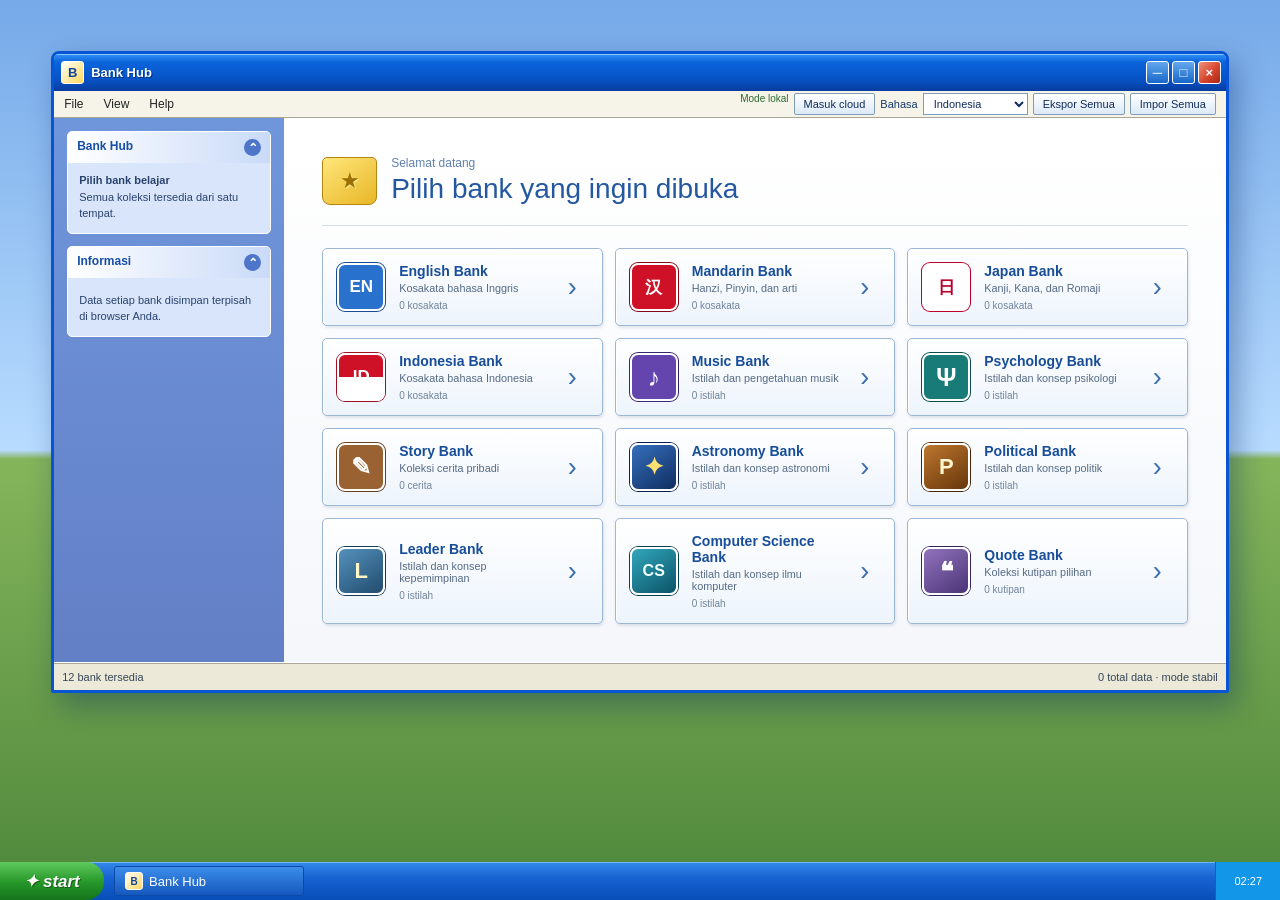
==== index.html @ 7e33196a "Integrate KnowledgeBank with Supabase and Vercel" ====
<!doctype html>
<html lang="id">
<head>
  <meta charset="UTF-8">
  <meta name="viewport" content="width=device-width, initial-scale=1.0">
  <meta name="description" content="Bank Hub — satu tempat untuk membuka seluruh koleksi belajar.">
  <title>Bank Hub</title>
  <link rel="stylesheet" href="style.css">
</head>
<body>
  <main class="desktop">
    <section class="window" aria-labelledby="pageTitle">
      <header class="titlebar">
        <div class="title"><span class="app-icon">B</span><strong>Bank Hub</strong></div>
        <div class="window-buttons" aria-hidden="true"><span>─</span><span>□</span><span>×</span></div>
      </header>

      <div class="menubar"><span>File</span><span>View</span><span>Help</span><div class="hub-data-actions"><span id="cloudStatus" class="cloud-status">Mode lokal</span><button id="cloudAccountButton" type="button">Masuk cloud</button><button id="cloudSyncButton" type="button" hidden>Sinkronkan</button><label class="language-setting" title="Pengaturan bahasa"><span>Bahasa</span><select id="systemLanguageSelect" aria-label="Pengaturan bahasa"><option value="id">Indonesia</option><option value="en">English</option><option value="ja">日本語</option><option value="zh">中文</option></select></label><button id="exportAllButton" type="button">Ekspor Semua</button><button id="importAllButton" type="button">Impor Semua</button><input id="importAllInput" type="file" accept="application/json,.json" hidden></div></div>

      <div class="window-content">
        <aside class="sidebar">
          <section class="side-panel">
            <h2>Bank Hub <span>⌃</span></h2>
            <div><strong>Pilih bank belajar</strong><p>Semua koleksi tersedia dari satu tempat.</p></div>
          </section>
          <section class="side-panel">
            <h2>Informasi <span>⌃</span></h2>
            <div><p>Data setiap bank disimpan terpisah di browser Anda.</p></div>
          </section>
        </aside>

        <section class="banks">
          <div class="page-heading">
            <div class="folder-icon" aria-hidden="true">★</div>
            <div><p>Selamat datang</p><h1 id="pageTitle">Pilih bank yang ingin dibuka</h1></div>
          </div>

          <div class="bank-grid">
            <a class="bank-card english" href="./englishbank/index.html" data-storage="englishBank.words.v1">
              <span class="bank-icon">EN</span><span class="bank-info"><strong>English Bank</strong><small>Kosakata bahasa Inggris</small><em data-count>0 kosakata</em></span><span class="arrow">›</span>
            </a>
            <a class="bank-card mandarin" href="./mandarinbank/index.html" data-storage="mandarinBank.words.v1">
              <span class="bank-icon">汉</span><span class="bank-info"><strong>Mandarin Bank</strong><small>Hanzi, Pinyin, dan arti</small><em data-count>0 kosakata</em></span><span class="arrow">›</span>
            </a>
            <a class="bank-card japan" href="./japanbank/index.html" data-storage="japanBank.words.v1">
              <span class="bank-icon">日</span><span class="bank-info"><strong>Japan Bank</strong><small>Kanji, Kana, dan Romaji</small><em data-count>0 kosakata</em></span><span class="arrow">›</span>
            </a>
            <a class="bank-card indonesia" href="./indonesibank/index.html" data-storage="indonesiaBank.words.v1">
              <span class="bank-icon">ID</span><span class="bank-info"><strong>Indonesia Bank</strong><small>Kosakata bahasa Indonesia</small><em data-count>0 kosakata</em></span><span class="arrow">›</span>
            </a>
            <a class="bank-card music" href="./musicbank/index.html" data-storage="musicBank.words.v1">
              <span class="bank-icon">♪</span><span class="bank-info"><strong>Music Bank</strong><small>Istilah dan pengetahuan musik</small><em data-count>0 istilah</em></span><span class="arrow">›</span>
            </a>
            <a class="bank-card psychology" href="./psychologybank/index.html" data-storage="psychologyBank.words.v1">
              <span class="bank-icon">Ψ</span><span class="bank-info"><strong>Psychology Bank</strong><small>Istilah dan konsep psikologi</small><em data-count>0 istilah</em></span><span class="arrow">›</span>
            </a>
            <a class="bank-card story" href="./storybank/index.html" data-storage="storyBank.stories.v1">
              <span class="bank-icon">✎</span><span class="bank-info"><strong>Story Bank</strong><small>Koleksi cerita pribadi</small><em data-count>0 cerita</em></span><span class="arrow">›</span>
            </a>
            <a class="bank-card astronomy" href="./astronomybank/index.html" data-storage="astronomyBank.words.v1">
              <span class="bank-icon">✦</span><span class="bank-info"><strong>Astronomy Bank</strong><small>Istilah dan konsep astronomi</small><em data-count>0 istilah</em></span><span class="arrow">›</span>
            </a>
            <a class="bank-card political" href="./politicalbank/index.html" data-storage="politicalBank.words.v1">
              <span class="bank-icon">P</span><span class="bank-info"><strong>Political Bank</strong><small>Istilah dan konsep politik</small><em data-count>0 istilah</em></span><span class="arrow">›</span>
            </a>
            <a class="bank-card leader" href="./leaderbank/index.html" data-storage="leaderBank.words.v1">
              <span class="bank-icon">L</span><span class="bank-info"><strong>Leader Bank</strong><small>Istilah dan konsep kepemimpinan</small><em data-count>0 istilah</em></span><span class="arrow">›</span>
            </a>
            <a class="bank-card computer-science" href="./computersciencebank/index.html" data-storage="computerScienceBank.words.v1">
              <span class="bank-icon">CS</span><span class="bank-info"><strong>Computer Science Bank</strong><small>Istilah dan konsep ilmu komputer</small><em data-count>0 istilah</em></span><span class="arrow">›</span>
            </a>
            <a class="bank-card quote" href="./quotebank/index.html" data-storage="quoteBank.quotes.v1">
              <span class="bank-icon">❝</span><span class="bank-info"><strong>Quote Bank</strong><small>Koleksi kutipan pilihan</small><em data-count>0 kutipan</em></span><span class="arrow">›</span>
            </a>
          </div>
        </section>
      </div>

      <footer class="statusbar"><span>12 bank tersedia</span><span id="totalItems">0 total data</span></footer>
    </section>
  </main>

  <dialog id="cloudDialog" class="cloud-dialog">
    <form id="cloudForm">
      <div class="cloud-title"><strong>Akun Supabase</strong><button type="button" data-close-cloud>×</button></div>
      <p>Masuk untuk menyinkronkan semua bank tanpa menghapus data lokal.</p>
      <label>Email<input id="cloudEmail" type="email" autocomplete="email" required></label>
      <label>Password<input id="cloudPassword" type="password" minlength="6" autocomplete="current-password" required></label>
      <small id="cloudError"></small>
      <div class="cloud-actions"><button id="cloudLogoutButton" type="button">Keluar</button><span></span><button type="submit" value="signup">Daftar</button><button type="submit" value="signin">Masuk</button></div>
    </form>
  </dialog>

  <footer class="taskbar">
    <button class="start" type="button"><span>✦</span> start</button>
    <div class="task-item"><span class="app-icon small">B</span> Bank Hub</div>
    <time id="clock"></time>
  </footer>
  <script src="supabase-config.js?v=1"></script>
  <script src="cloud-sync.js?v=1"></script>
  <script src="system-language.js?v=1"></script>
  <script src="script.js?v=12"></script>
</body>
</html>
---- style.css ----
:root { --blue: #0a55d4; --blue-dark: #073b9c; --panel: #ece9d8; --text: #14213a; }
* { box-sizing: border-box; }
html, body { min-height: 100%; }
body { margin: 0; overflow-x: hidden; color: var(--text); background: linear-gradient(180deg, #75a9e8 0%, #b8dcff 50%, #85b55b 51%, #4e873b 100%); font: 13px Tahoma, "Segoe UI", sans-serif; }
button { font: inherit; }
.desktop { min-height: calc(100vh - 38px); padding: clamp(12px, 4vw, 55px); }
.window { width: min(1400px, 100%); min-height: 610px; margin: auto; overflow: hidden; background: var(--panel); border: 3px solid #0755d4; border-radius: 8px 8px 2px 2px; box-shadow: 8px 12px 30px rgba(0, 38, 100, .38); }
.titlebar { height: 37px; display: flex; align-items: center; justify-content: space-between; padding: 4px 5px 4px 7px; color: #fff; background: linear-gradient(180deg, #3292f6, #0b64dc 22%, #0752c5 70%, #073c9e); box-shadow: inset 0 1px #8ac8ff; }
.title { display: flex; align-items: center; gap: 7px; text-shadow: 1px 1px #003383; }
.app-icon { display: grid; place-items: center; width: 23px; height: 23px; color: #104296; background: linear-gradient(135deg, #fff, #ffd85a); border: 1px solid #fff; border-radius: 3px; font-weight: 800; text-shadow: none; }
.window-buttons { display: flex; gap: 3px; }
.window-buttons span { display: grid; place-items: center; width: 23px; height: 23px; color: #fff; background: linear-gradient(#63a8ee, #1767ca); border: 1px solid #fff; border-radius: 3px; font-weight: 700; }
.window-buttons span:last-child { background: linear-gradient(135deg, #ef927b, #d7462e 55%, #a82418); }
.menubar { display: flex; gap: 20px; height: 27px; align-items: center; padding: 0 10px; color: #222; background: #f6f4e9; border-bottom: 1px solid #aca899; font-size: 12px; }
.hub-data-actions { display: flex; gap: 5px; margin-left: auto; }
.hub-data-actions button { padding: 2px 9px; color: #102d5d; background: linear-gradient(#fff, #dce9f7); border: 1px solid #7f9db9; border-radius: 2px; font-size: 11px; cursor: pointer; }
.hub-data-actions button:hover { border-color: #e68b2c; }
.language-setting { display:flex; align-items:center; gap:5px; color:#173a6b; font-size:11px; }
.language-setting select { min-width:105px; height:22px; padding:1px 24px 1px 6px; color:#102d5d; background:#fff; border:1px solid #7f9db9; font:11px Tahoma,sans-serif; }
.cloud-status { max-width:130px; overflow:hidden; color:#2c6b32; font-size:10px; text-overflow:ellipsis; white-space:nowrap; }
.cloud-status.error { color:#a21f1f; }
.cloud-dialog { width:min(430px,calc(100% - 24px)); padding:3px; background:#ece9d8; border:2px solid #0755d4; border-radius:7px; box-shadow:8px 10px 25px rgba(0,30,80,.45); }
.cloud-dialog::backdrop { background:rgba(20,40,70,.42); }
.cloud-dialog form { display:flex; flex-direction:column; gap:12px; padding:12px; }
.cloud-title { display:flex; align-items:center; justify-content:space-between; margin:-9px -9px 3px; padding:5px 5px 5px 8px; color:#fff; background:linear-gradient(#3292f6,#0752c5 70%,#073c9e); }
.cloud-title button { width:24px; height:23px; color:#fff; background:linear-gradient(135deg,#ef927b,#d7462e 55%,#a82418); border:1px solid #fff; border-radius:3px; }
.cloud-dialog p { margin:0; color:#40516a; font-size:11px; line-height:1.45; }
.cloud-dialog label { display:flex; flex-direction:column; gap:4px; font-weight:700; }
.cloud-dialog input { min-height:31px; padding:5px 7px; border:1px solid #7f9db9; }
.cloud-dialog small { min-height:15px; color:#a21f1f; }
.cloud-actions { display:grid; grid-template-columns:auto 1fr auto auto; gap:6px; padding-top:8px; border-top:1px solid #fff; }
.cloud-actions button { min-height:28px; padding:3px 11px; background:linear-gradient(#fff,#e3e0d2); border:1px solid #315d91; border-radius:3px; }
.window-content { min-height: 505px; display: grid; grid-template-columns: 230px 1fr; }
.sidebar { padding: 13px; background: linear-gradient(180deg, #6f96db, #637fc6); }
.side-panel { margin-bottom: 12px; overflow: hidden; background: #d9e5fa; border: 1px solid #fff; border-radius: 5px; }
.side-panel h2 { display: flex; justify-content: space-between; margin: 0; padding: 7px 9px; color: #174ea7; background: linear-gradient(90deg, #fff, #c9daf8); font-size: 12px; }
.side-panel h2 span { display: grid; place-items: center; width: 17px; height: 17px; color: #fff; background: #4d76cb; border-radius: 50%; }
.side-panel div { padding: 11px; color: #29436e; font-size: 11px; }
.side-panel p { margin: 4px 0 0; line-height: 1.45; }
.banks { padding: clamp(20px, 4vw, 38px); background: linear-gradient(180deg, #fff, #f5f7fb); }
.page-heading { display: flex; align-items: center; gap: 14px; padding-bottom: 20px; border-bottom: 1px solid #d4dfeb; }
.folder-icon { display: grid; place-items: center; width: 55px; height: 48px; color: #9b7000; background: linear-gradient(145deg, #ffe67b, #e8b626); border: 1px solid #b48614; border-radius: 5px 5px 8px 8px; font-size: 22px; text-shadow: 1px 1px #fff2a2; }
.page-heading p { margin: 0 0 3px; color: #6081ad; font-size: 12px; }
.page-heading h1 { margin: 0; color: #2457a1; font-size: clamp(20px, 3vw, 28px); font-weight: 400; }
.bank-grid { display: grid; grid-template-columns: repeat(3, minmax(0, 1fr)); gap: 12px; padding-top: 22px; }
.bank-card { min-width: 0; display: grid; grid-template-columns: 50px minmax(0, 1fr) 20px; align-items: center; gap: 12px; padding: 14px; color: inherit; background: linear-gradient(180deg, #fff, #edf4fc); border: 1px solid #9bb7d6; border-radius: 5px; box-shadow: inset 1px 1px #fff, 1px 2px 3px rgba(30, 65, 110, .12); text-decoration: none; transition: .12s ease; }
.bank-card:hover { background: #fff8d8; border-color: #e3a43d; transform: translateY(-1px); box-shadow: 0 3px 8px rgba(40, 70, 110, .18); }
.bank-icon { display: grid; place-items: center; width: 48px; height: 48px; color: #fff; background: #2872ce; border: 2px solid #fff; border-radius: 8px; box-shadow: 0 0 0 1px #184d96; font-size: 17px; font-weight: 800; }
.mandarin .bank-icon { background: #ce1126; box-shadow: 0 0 0 1px #850817; }
.japan .bank-icon { color: #bc002d; background: #fff; box-shadow: 0 0 0 1px #bc002d; }
.indonesia .bank-icon { background: linear-gradient(#ce1126 0 50%, #fff 50%); box-shadow: 0 0 0 1px #9c1221; }
.music .bank-icon { background: #6444ad; box-shadow: 0 0 0 1px #3b2672; font-size: 25px; }
.psychology .bank-icon { background: #197b78; box-shadow: 0 0 0 1px #0b4d4b; font-size: 25px; }
.story .bank-icon { background: #9a6232; box-shadow: 0 0 0 1px #67401f; font-size: 24px; }
.astronomy .bank-icon { background:linear-gradient(145deg,#356fbd,#102e61); box-shadow:0 0 0 1px #0a234d; color:#ffe271; font-size:24px; }
.political .bank-icon { background:linear-gradient(145deg,#bd772e,#67350b); box-shadow:0 0 0 1px #4e2605; color:#fff5cf; font-size:22px; }
.leader .bank-icon { background:linear-gradient(145deg,#5592bd,#214b6e); box-shadow:0 0 0 1px #173b59; color:#fff6c8; font-size:22px; }
.computer-science .bank-icon { background:linear-gradient(145deg,#32a7bd,#0b5366); box-shadow:0 0 0 1px #073f4e; color:#efffff; font-size:16px; }
.quote .bank-icon { background:linear-gradient(145deg,#9273bd,#4b3477); box-shadow:0 0 0 1px #35245f; color:#fff; font-size:25px; }
.bank-info { min-width: 0; display: flex; flex-direction: column; }
.bank-info strong { color: #174d99; font-size: 14px; }
.bank-info small { margin: 3px 0 6px; color: #566b85; }
.bank-info em { color: #71849a; font-size: 10px; font-style: normal; }
.arrow { color: #3b6ead; font-size: 27px; }
.statusbar { height: 28px; display: flex; align-items: center; justify-content: space-between; padding: 3px 8px; color: #37465a; background: #ece9d8; border-top: 1px solid #fff; box-shadow: inset 0 1px #aca899; font-size: 11px; }
.taskbar { position: fixed; left: 0; right: 0; bottom: 0; height: 38px; display: flex; align-items: center; color: #fff; background: linear-gradient(180deg, #3589eb, #1763d1 42%, #084eb9); box-shadow: inset 0 1px #74b5fa; }
.start { align-self: stretch; min-width: 104px; padding: 0 16px; color: #fff; background: linear-gradient(180deg, #5ec95c, #259629 55%, #14751b); border: 0; border-radius: 0 18px 18px 0; font-size: 17px; font-style: italic; font-weight: 800; text-shadow: 1px 1px #185e18; }
.task-item { width: 190px; display: flex; align-items: center; gap: 6px; margin-left: 10px; padding: 5px 10px; background: linear-gradient(180deg, #3b8dea, #1558bd); border: 1px solid #0b4aab; border-radius: 3px; }
.app-icon.small { width: 18px; height: 18px; font-size: 10px; }
.taskbar time { margin-left: auto; align-self: stretch; display: flex; align-items: center; padding: 0 18px; background: #1196e8; border-left: 1px solid #0b65bd; font-size: 11px; }
@media (max-width: 760px) {
  .desktop { padding: 8px; }
  .window { min-height: calc(100vh - 54px); }
  .window-content { grid-template-columns: 1fr; }
  .sidebar { display: none; }
  .banks { padding: 18px 12px; }
  .bank-grid { grid-template-columns: 1fr; }
  .task-item { display: none; }
}
@media (min-width: 761px) and (max-width: 1150px) {
  .bank-grid { grid-template-columns: repeat(2, minmax(0, 1fr)); }
}
@media (max-width: 400px) { .window-buttons span:not(:last-child) { display: none; } .bank-card { padding: 11px; } }
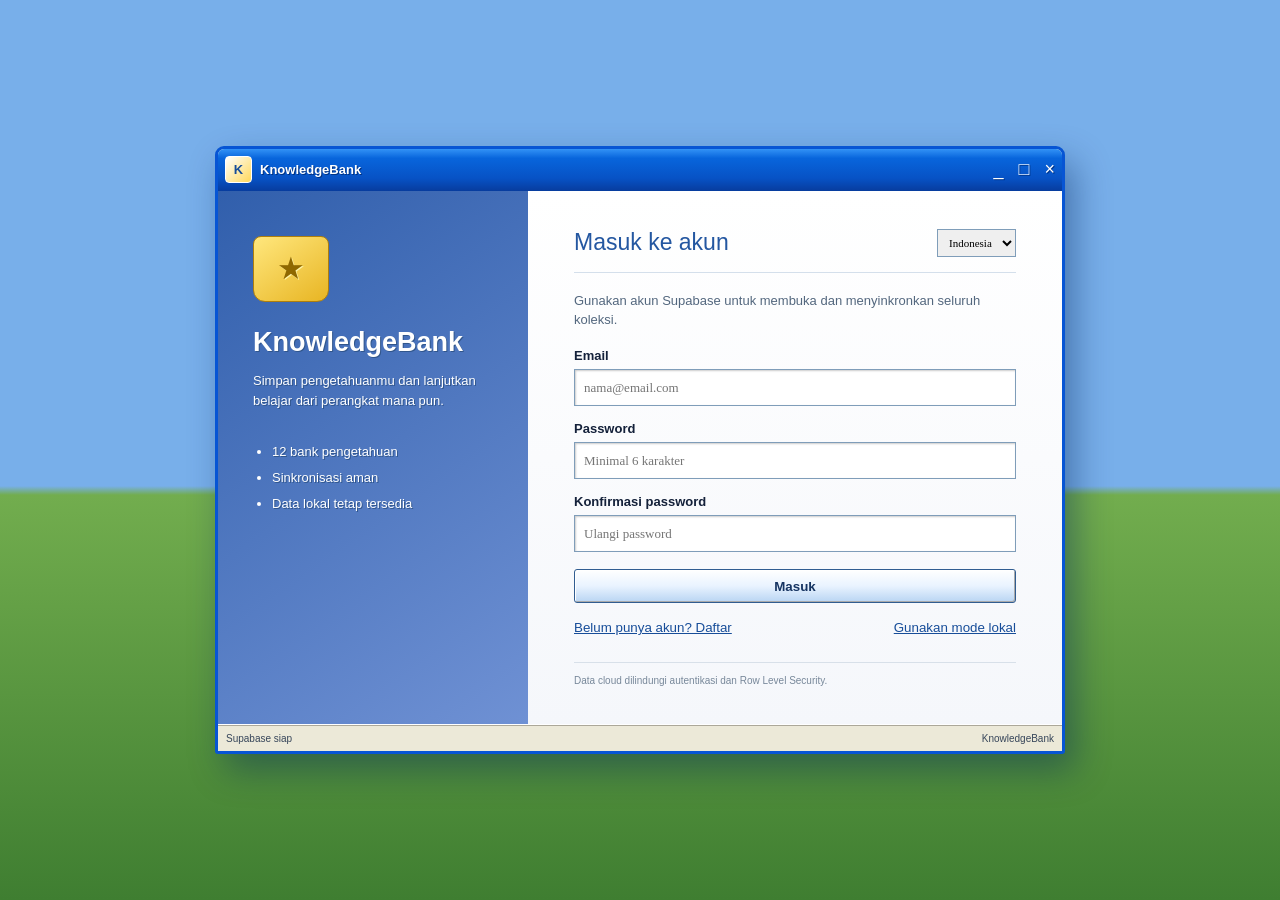
==== commit 42bc4ed7: "Add protected Supabase login flow" ====
--- a/index.html
+++ b/index.html
@@ -5,6 +5,7 @@
   <meta name="viewport" content="width=device-width, initial-scale=1.0">
   <meta name="description" content="Bank Hub — satu tempat untuk membuka seluruh koleksi belajar.">
   <title>Bank Hub</title>
+  <script src="auth-guard.js?v=1"></script>
   <link rel="stylesheet" href="style.css">
 </head>
 <body>
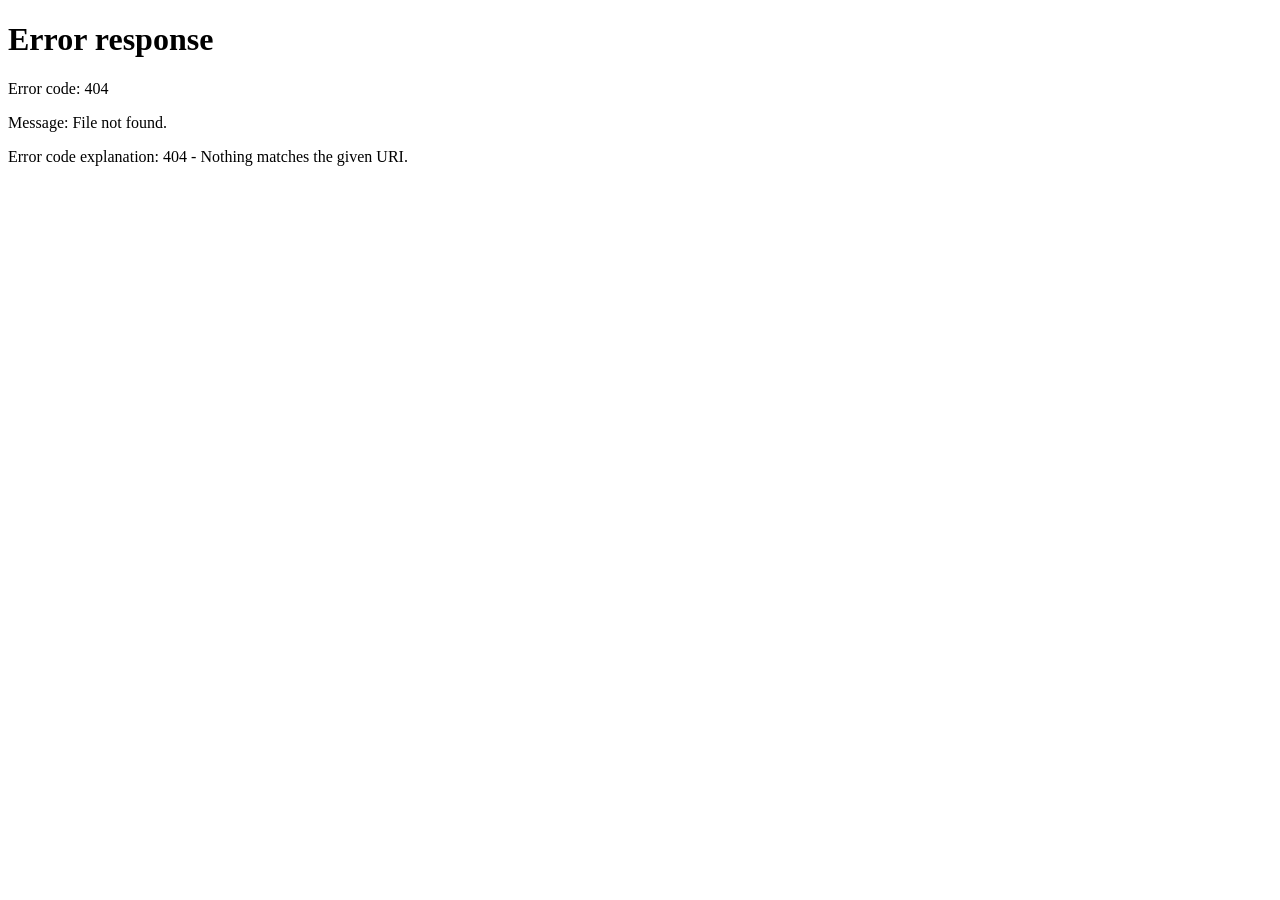
==== commit c7c57c08: "Polish Bank Hub mobile layout" ====
--- a/index.html
+++ b/index.html
@@ -7,6 +7,7 @@
   <title>Bank Hub</title>
   <script src="auth-guard.js?v=1"></script>
   <link rel="stylesheet" href="style.css">
+  <link rel="stylesheet" href="hub-mobile.css?v=1">
 </head>
 <body>
   <main class="desktop">
--- a/hub-mobile.css
+++ b/hub-mobile.css
@@ -0,0 +1,42 @@
+html,body,button,input,select,textarea{font-family:Tahoma,"MS Sans Serif","Segoe UI",sans-serif!important}
+
+@media(max-width:760px){
+  html,body{width:100%;max-width:100%;overflow-x:hidden}
+  body{background:#75a9e8;font-size:13px}
+  .desktop{min-height:100dvh;padding:0}
+  .window{width:100%;min-height:100dvh;border-width:0;border-radius:0;box-shadow:none}
+  .titlebar{height:40px;padding:5px 7px}
+  .title{font-size:14px}
+  .window-buttons span{width:25px;height:25px}
+  .menubar{display:block;height:auto;min-height:0;padding:6px;background:#f6f4e9}
+  .menubar>span{display:none}
+  .hub-data-actions{display:grid;width:100%;margin:0;grid-template-columns:repeat(2,minmax(0,1fr));gap:5px}
+  .cloud-status{grid-column:1/-1;max-width:none;min-height:22px;padding:4px 6px;background:#fff;border:1px solid #c7c2ad}
+  .language-setting{display:grid;grid-column:1/-1;grid-template-columns:auto minmax(0,1fr);min-height:38px;padding:4px 6px;background:#fff;border:1px solid #c7c2ad}
+  .language-setting select{width:100%;height:30px;font-size:12px}
+  .hub-data-actions button{width:100%;min-height:38px;padding:5px 7px;font-size:12px}
+  .window-content{display:block;min-height:0}
+  .sidebar{display:none}
+  .banks{padding:13px 10px 18px}
+  .page-heading{gap:11px;padding:5px 2px 13px}
+  .folder-icon{width:45px;height:40px;flex:0 0 45px;font-size:19px}
+  .page-heading p{font-size:10px}
+  .page-heading h1{font-size:19px;line-height:1.2}
+  .bank-grid{grid-template-columns:1fr;gap:8px;padding-top:13px}
+  .bank-card{grid-template-columns:45px minmax(0,1fr) 16px;gap:10px;min-height:72px;padding:10px 11px}
+  .bank-icon{width:43px;height:43px;font-size:15px}
+  .bank-info strong{font-size:13px}
+  .bank-info small{margin:2px 0 4px;font-size:11px;line-height:1.25}
+  .arrow{font-size:23px}
+  .statusbar{height:31px;padding:4px 8px}
+  .taskbar{display:none}
+  .cloud-dialog{width:calc(100% - 14px);max-height:calc(100dvh - 14px)}
+  .cloud-dialog form{max-height:calc(100dvh - 20px);overflow-y:auto}
+}
+
+@media(max-width:380px){
+  .titlebar{height:37px}
+  .window-buttons span:not(:last-child){display:none}
+  .banks{padding-right:7px;padding-left:7px}
+  .bank-card{padding:9px}
+}
